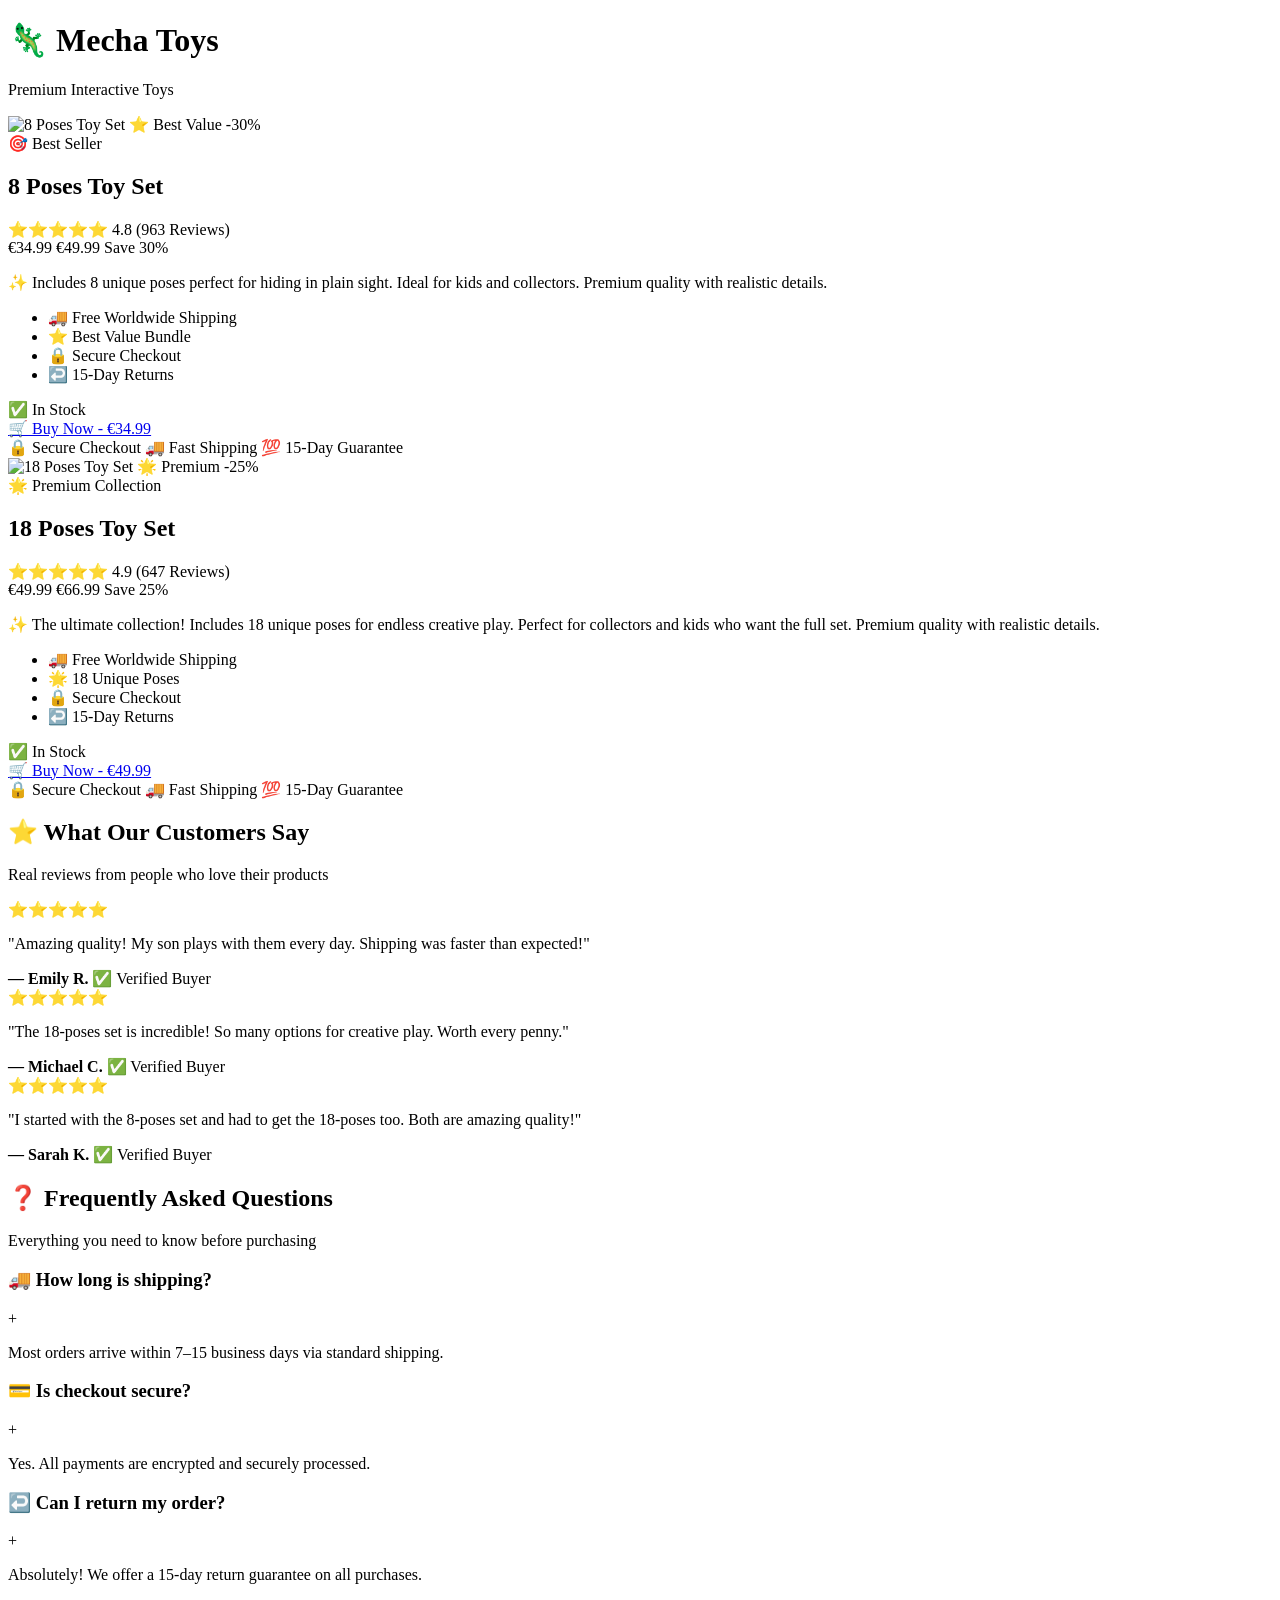
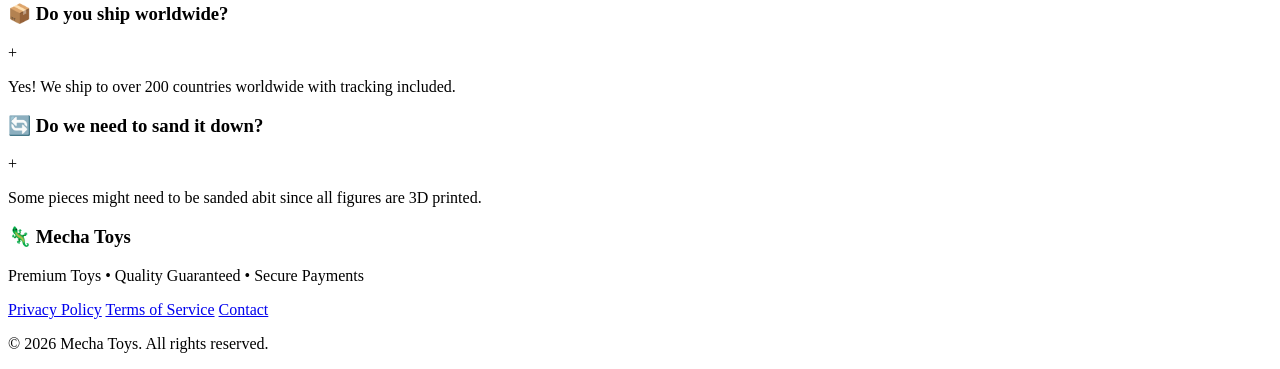
==== templates/index.html @ d20398b3 "First commit" ====
<!DOCTYPE html>
<html lang="en">
<head>
    <meta charset="UTF-8" />
    <meta name="viewport" content="width=device-width, initial-scale=1.0" />
    <title>Mecha Toys - Premium Pose Sets</title>
    <link rel="stylesheet" href="styles.css" />
    <link href="https://fonts.googleapis.com/css2?family=Inter:wght@300;400;600;700;800;900&display=swap" rel="stylesheet" />
</head>
<body>

    <!-- ===== HEADER ===== -->
    <header>
        <div class="header-content">
            <h1>🦎 Mecha Toys</h1>
            <p>Premium Interactive Toys</p>
        </div>
    </header>

    <!-- ===== PRODUCT 1: 8 POSES ===== -->
    <section class="product-section">
        <div class="product-container">
            <div class="product-image-wrapper">
                <img src="images/8_poses.avif" alt="8 Poses Toy Set" />
                <span class="badge">⭐ Best Value</span>
                <span class="badge-sale">-30%</span>
            </div>
            <div class="product-details">
                <div class="product-category">🎯 Best Seller</div>
                <h1>8 Poses Toy Set</h1>
                
                <div class="rating">
                    <span class="stars">⭐⭐⭐⭐⭐</span>
                    <span class="rating-text">4.8 (963 Reviews)</span>
                </div>
                
                <div class="price-row">
                    <span class="price">€34.99</span>
                    <span class="original-price">€49.99</span>
                    <span class="save-tag">Save 30%</span>
                </div>

                <div class="description">
                    <p>✨ Includes 8 unique poses perfect for hiding in plain sight. Ideal for kids and collectors. Premium quality with realistic details.</p>
                </div>

                <ul class="features">
                    <li>🚚 Free Worldwide Shipping</li>
                    <li>⭐ Best Value Bundle</li>
                    <li>🔒 Secure Checkout</li>
                    <li>↩️ 15-Day Returns</li>
                </ul>

                <div class="stock-info">
                    <span class="in-stock">✅ In Stock</span>
                </div>

                <!-- UPDATED: Link to checkout -->
                <a href="/checkout/8poses" class="buy-btn">
                    🛒 Buy Now - €34.99
                </a>

                <div class="trust-badges">
                    <span>🔒 Secure Checkout</span>
                    <span>🚚 Fast Shipping</span>
                    <span>💯 15-Day Guarantee</span>
                </div>
            </div>
        </div>
    </section>

    <!-- ===== PRODUCT 2: 18 POSES ===== -->
    <section class="product-section">
        <div class="product-container">
            <div class="product-image-wrapper">
                <img src="images/18_poses.avif" alt="18 Poses Toy Set" />
                <span class="badge">🌟 Premium</span>
                <span class="badge-sale">-25%</span>
            </div>
            <div class="product-details">
                <div class="product-category">🌟 Premium Collection</div>
                <h1>18 Poses Toy Set</h1>
                
                <div class="rating">
                    <span class="stars">⭐⭐⭐⭐⭐</span>
                    <span class="rating-text">4.9 (647 Reviews)</span>
                </div>
                
                <div class="price-row">
                    <span class="price">€49.99</span>
                    <span class="original-price">€66.99</span>
                    <span class="save-tag">Save 25%</span>
                </div>

                <div class="description">
                    <p>✨ The ultimate collection! Includes 18 unique poses for endless creative play. Perfect for collectors and kids who want the full set. Premium quality with realistic details.</p>
                </div>

                <ul class="features">
                    <li>🚚 Free Worldwide Shipping</li>
                    <li>🌟 18 Unique Poses</li>
                    <li>🔒 Secure Checkout</li>
                    <li>↩️ 15-Day Returns</li>
                </ul>

                <div class="stock-info">
                    <span class="in-stock">✅ In Stock</span>
                </div>

                <!-- UPDATED: Link to checkout -->
                <a href="/checkout/18poses" class="buy-btn">
                    🛒 Buy Now - €49.99
                </a>

                <div class="trust-badges">
                    <span>🔒 Secure Checkout</span>
                    <span>🚚 Fast Shipping</span>
                    <span>💯 15-Day Guarantee</span>
                </div>
            </div>
        </div>
    </section>

    <!-- Rest of your HTML (reviews, FAQ, footer) remains the same -->
    
    <!-- ===== REVIEWS ===== -->
    <section class="reviews">
        <div class="section-header">
            <h2>⭐ What Our Customers Say</h2>
            <p>Real reviews from people who love their products</p>
        </div>
        <div class="review-grid">
            <div class="review-card">
                <div class="review-stars">⭐⭐⭐⭐⭐</div>
                <p>"Amazing quality! My son plays with them every day. Shipping was faster than expected!"</p>
                <div class="review-footer">
                    <strong>— Emily R.</strong>
                    <span class="verified">✅ Verified Buyer</span>
                </div>
            </div>
            <div class="review-card">
                <div class="review-stars">⭐⭐⭐⭐⭐</div>
                <p>"The 18-poses set is incredible! So many options for creative play. Worth every penny."</p>
                <div class="review-footer">
                    <strong>— Michael C.</strong>
                    <span class="verified">✅ Verified Buyer</span>
                </div>
            </div>
            <div class="review-card">
                <div class="review-stars">⭐⭐⭐⭐⭐</div>
                <p>"I started with the 8-poses set and had to get the 18-poses too. Both are amazing quality!"</p>
                <div class="review-footer">
                    <strong>— Sarah K.</strong>
                    <span class="verified">✅ Verified Buyer</span>
                </div>
            </div>
        </div>
    </section>

    <!-- ===== FAQ ===== -->
    <section class="faq">
        <div class="section-header">
            <h2>❓ Frequently Asked Questions</h2>
            <p>Everything you need to know before purchasing</p>
        </div>
        <div class="faq-grid">
            <div class="question">
                <div class="question-header">
                    <h3>🚚 How long is shipping?</h3>
                    <span class="toggle-icon">+</span>
                </div>
                <p>Most orders arrive within 7–15 business days via standard shipping.</p>
            </div>
            <div class="question">
                <div class="question-header">
                    <h3>💳 Is checkout secure?</h3>
                    <span class="toggle-icon">+</span>
                </div>
                <p>Yes. All payments are encrypted and securely processed.</p>
            </div>
            <div class="question">
                <div class="question-header">
                    <h3>↩️ Can I return my order?</h3>
                    <span class="toggle-icon">+</span>
                </div>
                <p>Absolutely! We offer a 15-day return guarantee on all purchases.</p>
            </div>
            <div class="question">
                <div class="question-header">
                    <h3>📦 Do you ship worldwide?</h3>
                    <span class="toggle-icon">+</span>
                </div>
                <p>Yes! We ship to over 200 countries worldwide with tracking included.</p>
            </div>
            <div class="question">
                <div class="question-header">
                    <h3>🔄 Do we need to sand it down?</h3>
                    <span class="toggle-icon">+</span>
                </div>
                <p>Some pieces might need to be sanded abit since all figures are 3D printed.</p>
            </div>
        </div>
    </section>

    <!-- ===== FOOTER ===== -->
    <footer>
        <div class="footer-content">
            <div class="footer-brand">
                <h3>🦎 Mecha Toys</h3>
                <p>Premium Toys • Quality Guaranteed • Secure Payments</p>
            </div>
            <div class="footer-links">
                <a href="#">Privacy Policy</a>
                <a href="#">Terms of Service</a>
                <a href="#">Contact</a>
            </div>
        </div>
        <div class="footer-bottom">
            <p>© 2026 Mecha Toys. All rights reserved.</p>
        </div>
    </footer>

</body>
</html>
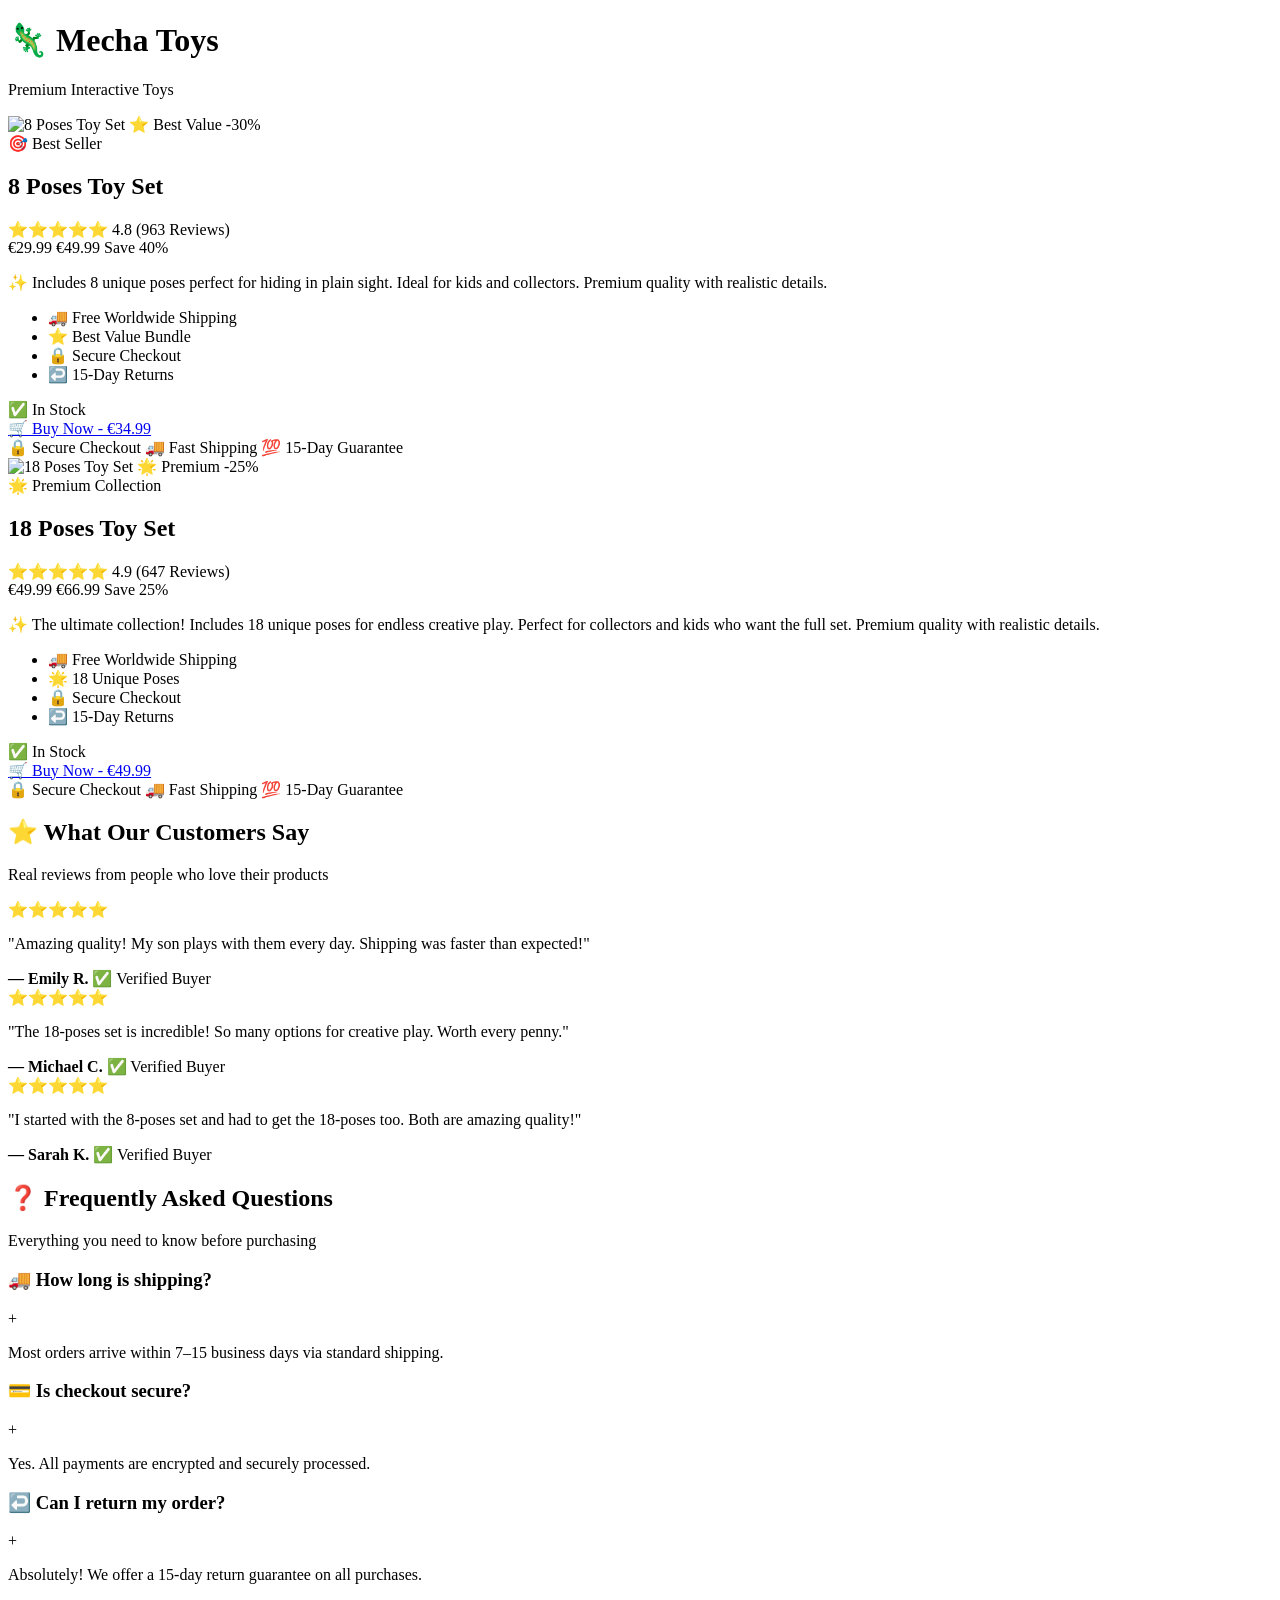
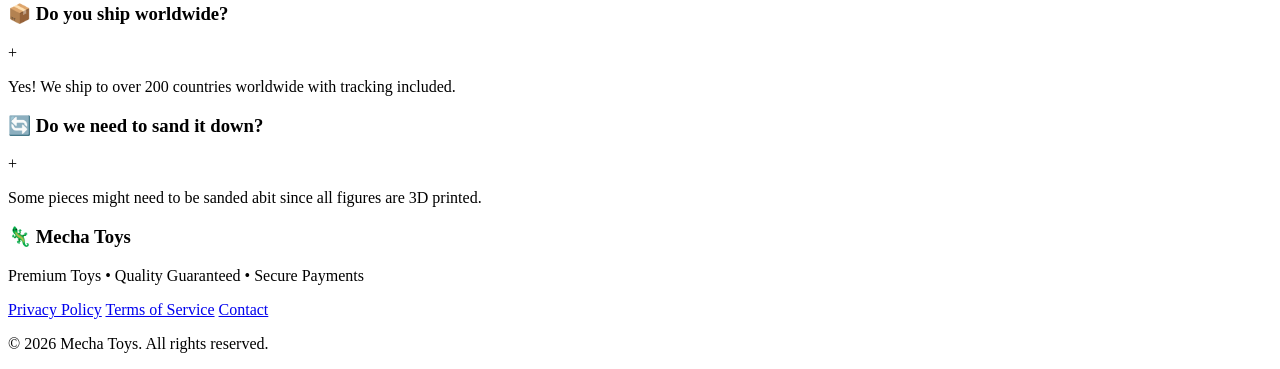
==== commit f5e73660: "end10" ====
--- a/templates/index.html
+++ b/templates/index.html
@@ -35,9 +35,9 @@
                 </div>
                 
                 <div class="price-row">
-                    <span class="price">€34.99</span>
+                    <span class="price">€29.99</span>
                     <span class="original-price">€49.99</span>
-                    <span class="save-tag">Save 30%</span>
+                    <span class="save-tag">Save 40%</span>
                 </div>
 
                 <div class="description">
